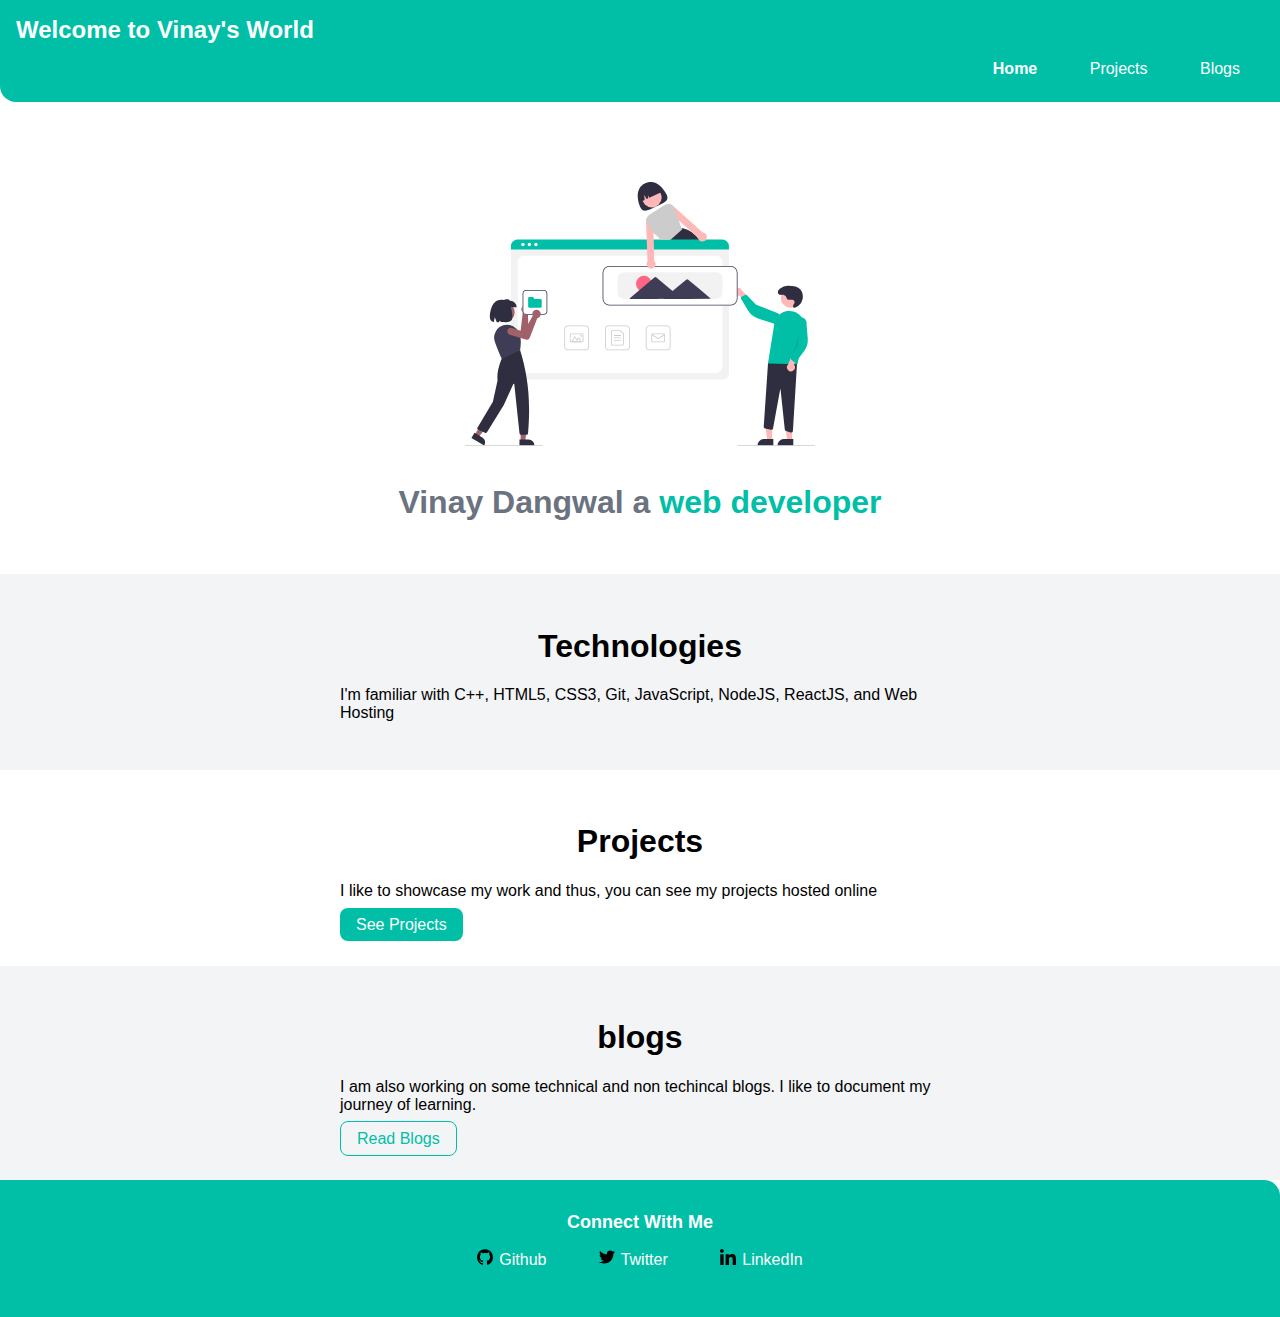
==== index.html @ 76586158 "feat - blog added" ====
<!DOCTYPE html>
<html lang="en">
<head>
    <meta charset="UTF-8">
    <meta name="viewport" content="width=device-width, initial-scale=1.0">
    <title>My Portfolio</title>
    <link href="styles.css" rel="stylesheet" />
</head>
<body>
    <nav class="navigation container">
        <div class="nav-brand">Welcome to Vinay's World</div>
        <ul class="list-non-bullet nav-pills ">
            <li class="list-item-inline">
                <a class="link link-active" href="/">Home</a>
            </li>
            <li class="list-item-inline">
                <a class="link" href="/projects.html">Projects</a>
            </li>
            <!-- <li class="list-item-inline">
                <a class="link" href="/projects.html">Achievements</a>
            </li> -->
            <li class="list-item-inline">
                <a class="link" href="/blogs.html">Blogs</a>
            </li>
        </ul>
    </nav>

    <header class="hero">
        <img class="hero-img" src="images/hero.svg" />
        <h1 class="hero-heading">Vinay Dangwal a <span class="heading-inverted"> web developer</span></h1>
    </header>

    <section class="section ow">
        <div class="container container-center">
            <h1>Technologies</h1>
            <p>I'm familiar with C++, HTML5, CSS3, Git, JavaScript, NodeJS, ReactJS, and Web Hosting</p>
        </div>
    </section>

    <section class="section">
        <div class="container container-center">
            <h1>Projects</h1>
            <p>I like to showcase my work and thus, you can see my projects hosted online</p>
            <a class="link link-primary link-center" href="/">See Projects</a>
        </div>
    </section>

    <section class="section ow">
        <div class="container container-center">
            <h1>blogs</h1>
            <p>I am also working on some technical and non techincal blogs. I like to document my journey of learning.</p>
            <a class="link link-secondary" href="/">Read Blogs</a>
        </div>
    </section>

    <footer class="footer">
        <div class="footer-header">Connect With Me</div>
        <ul class="social-links list-non-bullet">
            <li class="list-item-inline">
                <a class="link" href="https://github.com/vinayd001" target="_blank">
                    <img class="image" src="/images/github.svg">
                    Github
                </a>
            </li>
            <li class="list-item-inline">
                <a class="link" href="https://twitter.com/vinay_dangwal" target="_blank">
                    <img src="/images/twitter.svg">
                    Twitter
                </a>
            </li>
            <li class="list-item-inline">
                <a class="link" href="https://linkedin.com/in/vinaydangwal" target="_blank">
                    <img src="/images/linkedin.svg">
                    LinkedIn
                </a>
            </li>
            
        </ul>
    </footer>    
</body>
</html>
---- styles.css ----
:root {
    --primary-color: #00BFA6;
    --off-white: #F3F4F6;
    --dark-gray: #6B7280;
}

@media only screen and (max-width: 600px) {

    .nav-brand {
        font-size: 2.2rem ;
        text-align: center;
    }

    .list-item-inline .link {
        display: block;
        text-align: center;
        padding: 0rem;
    }

}


body {
    font-family: 'Montserrat', sans-serif;
    margin: 0px
}

hr {
    margin: 2rem 0rem;
}

/** spaces **/

.margin-md {
    margin: 2rem;
}

/** container **/
.container {
    padding: 0rem 1rem;
}

.container-center {
    max-width: 600px;
    margin: auto;
}

/** links **/
.link {
    box-sizing: border-box;
    text-decoration: none;
    padding: 0.5rem 1rem;
}

.link-primary {
    background-color: var(--primary-color);
    border-radius: 0.5rem;
    color: white
}

.link-secondary {
    color: var(--primary-color);
    border-radius: 0.5rem;
    border: 1px solid var(--primary-color);
}

/** lists **/

.list-non-bullet {
    list-style: none;
}

.list-item-inline {
    display: inline;
    padding: 0rem 0.5rem;
}

/** navigation **/

.navigation {
    background-color: var(--primary-color);
    color: white;
    padding: 1rem 1rem 0.5rem;
    border-bottom-left-radius: 1rem;
}

.navigation .nav-brand {
    font-weight: bold;
    font-size: 1.5rem;
}

.navigation .nav-pills {
    text-align: right;
}

.navigation .link {
    color: white;
}

.navigation .link-active {
    font-weight: bold;
}

/** header **/

.hero {
    padding: 2rem;
    padding-top: 5rem;

}

.hero .hero-img {
    max-width: 350px;
    display: block;
    margin: auto;
}

.hero .hero-heading {
    text-align: center;
    padding-top: 1rem;
    color: var(--dark-gray);
}

.hero .hero-heading .heading-inverted {
    color: var(--primary-color);
}

/** sections **/

.section {
    padding: 2rem;
}

.section h1 {
    text-align: center;

}

.ow {
    background-color: var(--off-white);
}

/** footers **/

.footer {
    background-color: var(--primary-color);
    padding: 2rem 1rem;
    text-align: center;
    color: white;
    border-top-right-radius: 1rem;
}

.footer .link {
    color: white
}

.footer .footer-header {
    font-weight: bold;
    font-size: large;
}

.footer ul {
    padding-inline-start: 0px;
}

a img {
    height: 1rem;
    width: 1rem;
    padding-right: 0.1rem;
}

.blog-image1 {
    width: 100%;
    height: auto;

}
.blog-image2 {
    width: 60%;
    height: auto;
    padding: 3rem 0;

}
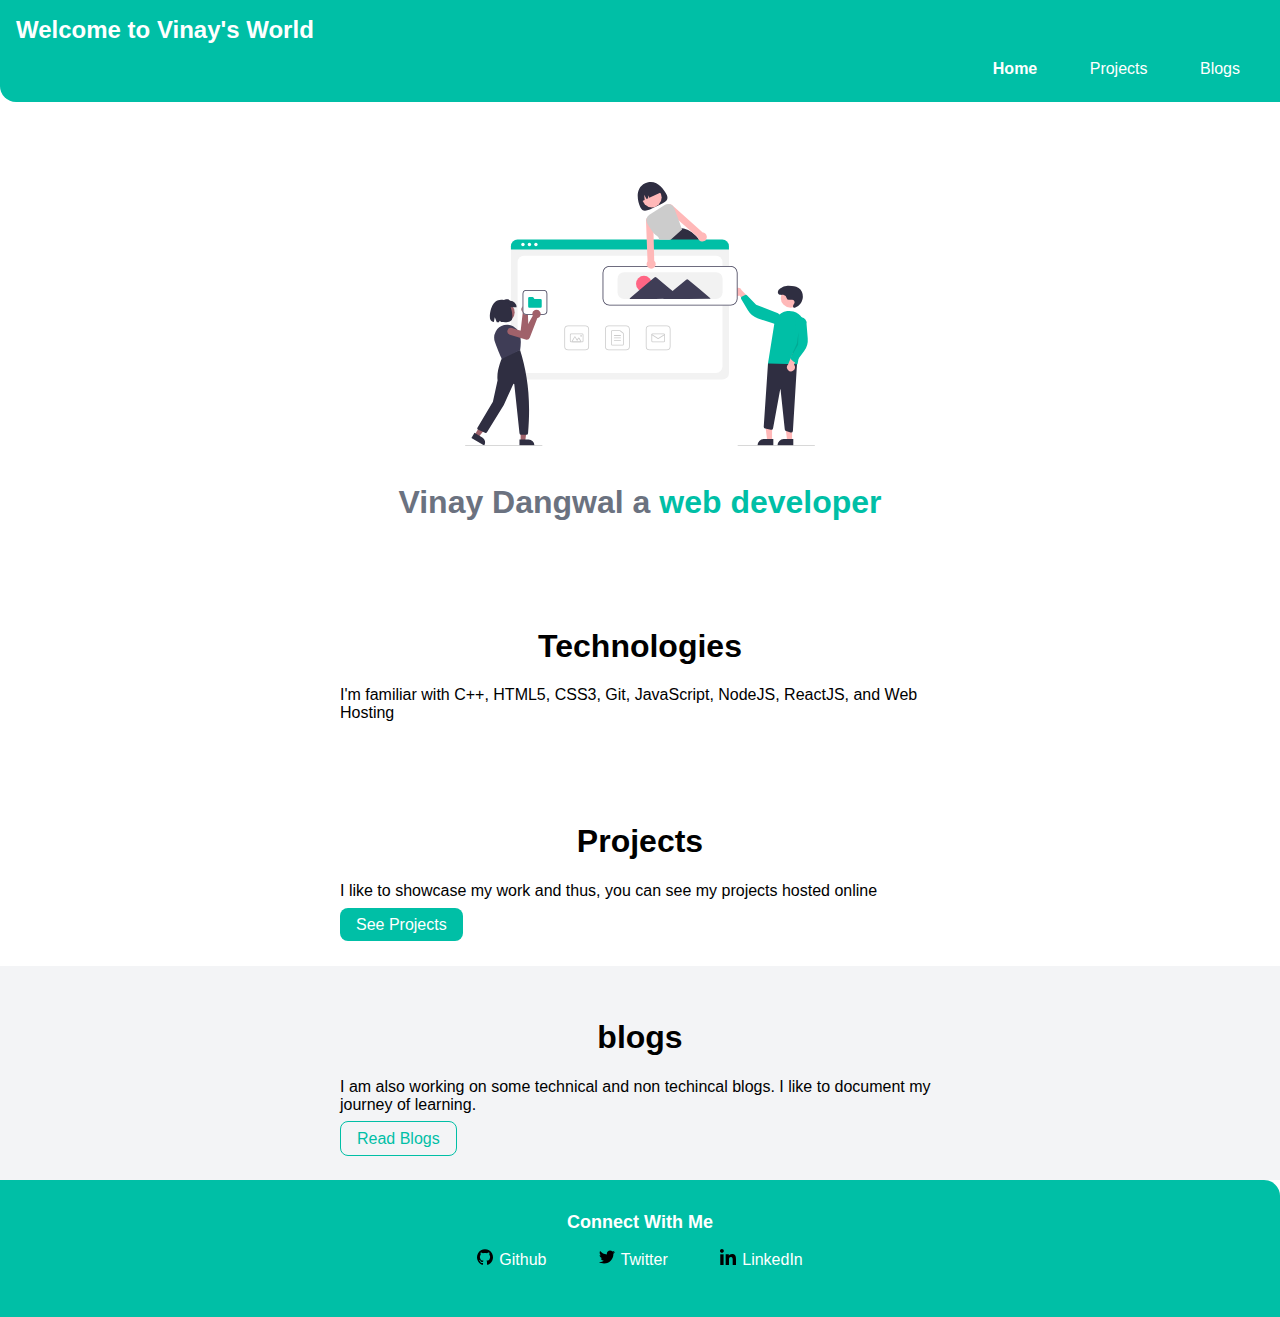
==== commit ab05a6eb: "new projects added" ====
--- a/index.html
+++ b/index.html
@@ -30,7 +30,7 @@
         <h1 class="hero-heading">Vinay Dangwal a <span class="heading-inverted"> web developer</span></h1>
     </header>
 
-    <section class="section ow">
+    <section class="section">
         <div class="container container-center">
             <h1>Technologies</h1>
             <p>I'm familiar with C++, HTML5, CSS3, Git, JavaScript, NodeJS, ReactJS, and Web Hosting</p>
